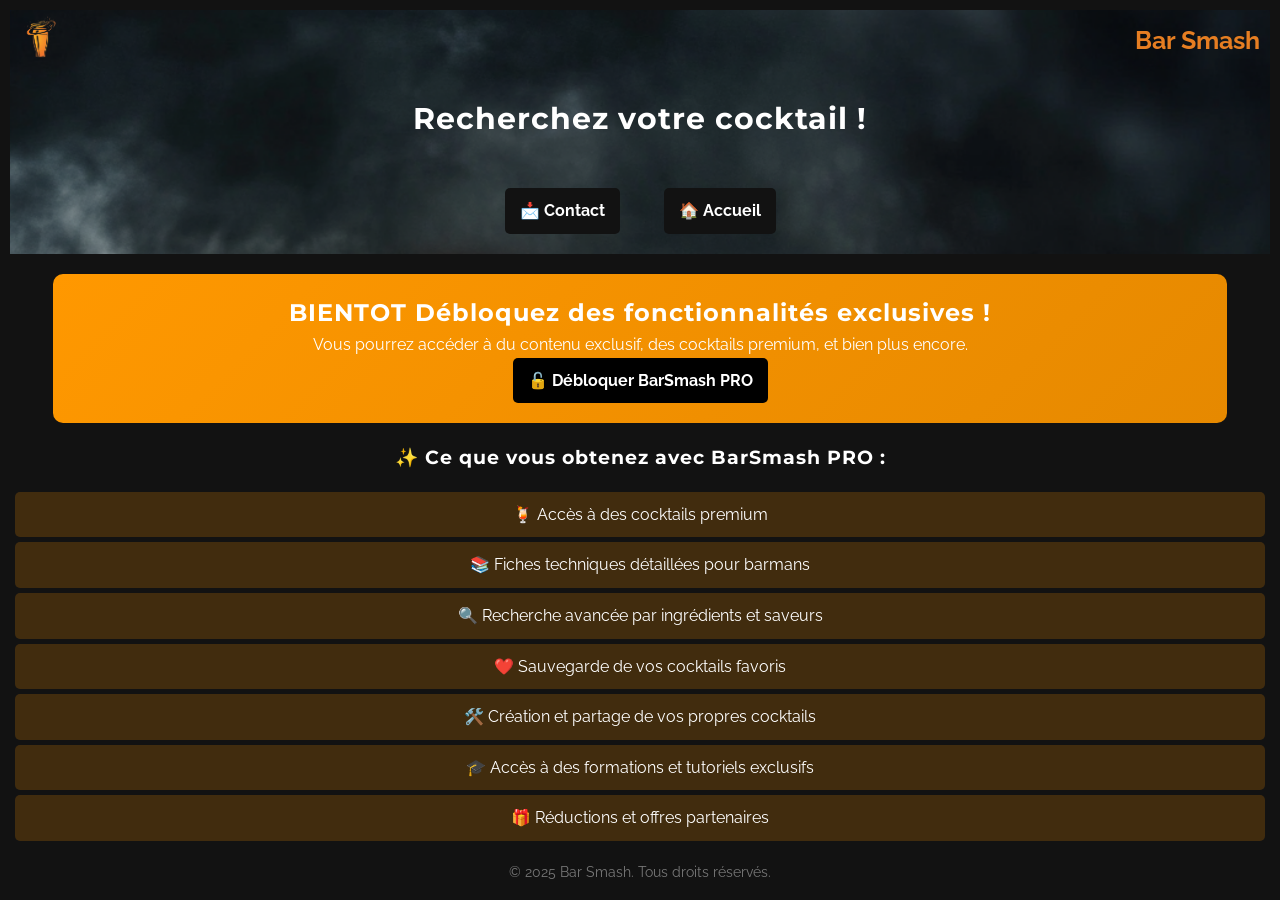
==== barsmashpro.html @ c8744c13 "Initial commit" ====
<!DOCTYPE html>
<html lang="en">
<head>
    <meta charset="UTF-8">
    <meta name="viewport" content="width=device-width, initial-scale=1.0">
    <title>Bar Smash</title>
    <link rel="stylesheet" href="styles.css">
    <script defer src="js/script.js"></script>
</head>
<body>
    <header>
        <div class="logo_image">
            <img src="images/shaker_logo_sansfond.png" alt="logo barsmash">
            <div class="logo">Bar Smash</div>
        </div>
        <h1>Recherchez votre cocktail !</h1>
        <nav>
            <a href="contact.html" class="contact-button">📩 Contact</a>
            <a href="index.html" class="contact-button">🏠 Accueil</a>
        </nav>    
    </header>

    <main>
        <section class="premium-banner">
            <h2>BIENTOT Débloquez des fonctionnalités exclusives !</h2>
            <p>Vous pourrez accéder à du contenu exclusif, des cocktails premium, et bien plus encore.</p>
            <a href="paiement.html" class="premium-button">🔓 Débloquer BarSmash PRO</a>
        </section>

        <section class="premium-benefits">
            <h3>✨ Ce que vous obtenez avec BarSmash PRO :</h3>
            <ul>
                <li>🍹 Accès à des cocktails premium</li>
                <li>📚 Fiches techniques détaillées pour barmans</li>
                <li>🔍 Recherche avancée par ingrédients et saveurs</li>
                <li>❤️ Sauvegarde de vos cocktails favoris</li>
                <li>🛠️ Création et partage de vos propres cocktails</li>
                <li>🎓 Accès à des formations et tutoriels exclusifs</li>
                <li>🎁 Réductions et offres partenaires</li>
            </ul>
        </section>
    </main>

    <footer>
        <p>© 2025 Bar Smash. Tous droits réservés.</p>
    </footer>
</body>
---- styles.css ----
/* Importation des polices Google Fonts */
@import url('https://fonts.googleapis.com/css2?family=Montserrat:wght@400;700&family=Raleway:wght@300;400;600&display=swap');

/* 🔹 Police principale pour les titres et boutons */
h1, h2, h3, button {
    font-family: 'Montserrat', sans-serif; /* Propre, moderne, impactant */
    font-weight: 700;
    letter-spacing: 1px; /* Espacement subtil pour un effet premium */
}

/* 🔹 Police pour le texte général */
body, p {
    font-family: 'Raleway', sans-serif; /* Élégant et léger */
    font-weight: 400;
    line-height: 1.6; /* Meilleure lisibilité */
}

/* 🔹 Ajustement des boutons */
button {
    font-family: 'Raleway', sans-serif; /* Élégant et léger */
    text-transform: uppercase;
    font-size: 16px;
    padding: 10px 15px;
}


/* Reset de base */
body, h1, h2, p, input, button, select, div {
    margin: 0;
    padding: 0;
    box-sizing: border-box;
}

body {
    background-color: #121212;
    /*background-image: url(images/mosaic_bg_opacity.png);*/
    color: white;
    line-height: 1.6;
    padding: 10px;
}

header {
    text-align: center;
    margin-bottom: 20px;
    background-image: url(images/background_image.png) ;
    background-size: 100%;
}

header img{
    width: 60px;
    height: 50%;
    margin-bottom: -20px;
}
.logo_image{
    display: flex;
    justify-content: space-between;
    flex-direction: row;
    justify-self: center;
}
.logo {
    font-size: 25px;
    font-weight: bold;
    color: #e67e22;
    margin: 10px;
}
.contact-button, .barsmashpro-button {
    display: inline-block;
    padding: 10px 15px;
    margin: 20px;
    background-color: #121212;
    color: white;
    border-radius: 5px;
    text-decoration: none;
    font-weight: bold;
    transition: 0.3s;
}
.contact-button:hover, .barsmashpro-button:hover {
    background-color: #e67e22;
    box-shadow: 0 0 20px rgba(255, 152, 0, 0.8);
}

h1 {
    font-size: 30px;
    color: white;
    margin: 25px;
}

.search-bar {
    display: flex;
    justify-content: center;
    margin-bottom: 20px;
}

#search-cocktail {
    width: 70%;
    padding: 10px;
    font-size: 16px;
    border: 1px solid #ccc;
    border-radius: 5px;
}

#search-button {
    padding: 10px 20px;
    font-size: 16px;
    border: none;
    background-color: #121212;
    color: white;
    border-radius: 5px;
    cursor: pointer;
    margin-left: 10px;
}

#search-button:hover {
    background-color: #d35400;
    box-shadow: 0 0 20px rgba(255, 152, 0, 0.8);
}

.filters {
    display: flex;
    flex-direction: column;
    gap: 20px;
    margin-bottom: 20px;
}

.dropdown_1{
    display: flex;
    flex-direction: row;
    width: 100%;
    background-color: #e67e22;
    border-radius: 15px;
    margin: 2.5px;
    padding: 20px;
}
#alcohol-type{
    margin: 0 15px 0 15px;
    padding: 5px 10px 5px 10px;
}
.dropdown {
    width: 100%;
    background-color: #e67e22;
    border-radius: 15px;
    margin: 2.5px;
    padding: 20px;
}

label {
    display: block;
    margin-bottom: 5px;
    font-weight: bold;
}

.multi-select {
    display: flex;
    flex-wrap: wrap;
    gap: 10px;
}

.multi-select .option {
    padding: 10px;
    margin: 5px;
    background-color: #121212;
    border: 2px solid #121212;
    border-radius: 5px;
    text-align: center;
    cursor: pointer;
    user-select: none; /* Désactive la sélection de texte */
    transition: background-color 0.3s, color 0.3s;
}

.multi-select .option:hover {
    background-color: white;
    color: #121212;
    box-shadow: 0 0 10px #121212(255, 255, 255, 0.8);
}

.multi-select .option.selected {
    background-color: #27ae60;
    color: white;
    border-color: #1e8449;
}

/* 🔹 Conteneur des boutons */
.search-box {
    display: flex;
    flex-wrap: wrap; /* Permet le retour à la ligne si l'écran est trop petit */
    justify-content: center; /* Centre les boutons */
    gap: 10px; /* Espacement entre les boutons */
    margin-bottom: 20px; /* Espace avec le résultat */
}

/* 🔹 Style des boutons */
.search-box button {
    padding: 10px 15px;
    font-size: 1rem;
    border: none;
    background-color: #ff9800;
    color: white;
    border-radius: 5px;
    cursor: pointer;
    transition: 0.3s;
}

.search-box button:hover {
    background-color: white;
    box-shadow: 0 0 10px white (255, 152, 0, 0.8);
    color: black;
}

/* 🔹 Assurer que le résultat s'affiche en dessous */
/* 🔹 Style de la fenêtre du cocktail surprise */
#random-result {
    border-radius: 10px;
    text-align: center;
    width: 100%;
    max-width: 400px;
    margin: 10px; /* Centrer l'affichage */
    box-shadow: 0px 4px 8px rgba(0, 0, 0, 0.2); /* Ombre légère */
}

/* 🔹 Style des titres et textes à l'intérieur */
#random-result h3 {
    font-size: 1.8rem;
    font-weight: bold;
    margin-bottom: 10px;
}

#random-result p {
    font-size: 1rem;
    margin: 5px 0;
}


.find-cocktails {
    display: block;
    margin: 10px;
    padding: 10px 20px;
    font-size: 18px;
    background-color: #27ae60;
    color: white;
    border: none;
    border-radius: 5px;
    cursor: pointer;
    text-align: center;
}

.find-cocktails:hover {
    background-color: #27ae60;
}

/* Style du bouton Cocktail Surprise */
.random-cocktail {
    display: block;
    margin: 10px;
    padding: 10px 20px;
    font-size: 18px;
    background-color: #3498db; /* Bleu clair pour contraster */
    color: white;
    border: none;
    border-radius: 5px;
    cursor: pointer;
    text-align: center;
}

.random-cocktail:hover {
    background-color: #27ae60; /* Bleu plus foncé au survol */
}

.results {
    background: #ff9800;
    padding: 20px;
    border-radius: 10px;
    box-shadow: 0 2px 5px rgba(0, 0, 0, 0.1);
}

.prev-next{
    display: flex;
    justify-content: space-between;
}
#prev-page,#next-page{
    display: block;
    margin: 10px;
    padding: 10px 20px;
    font-size: 18px;
    background-color: #3498db; /* Bleu clair pour contraster */
    color: white;
    border: none;
    border-radius: 5px;
    cursor: pointer;
    text-align: center;
}

#cocktail-list {
    display: grid;
    grid-template-columns: repeat(auto-fill, minmax(200px, 1fr));
    gap: 20px;
    margin-top: 10px;
}

footer {
    text-align: center;
    margin-top: 20px;
    font-size: 14px;
    color: #777;
}


/* 🔹 Mise en page de la carte cocktail */
.cocktail-card {
    display: flex;
    flex-direction: column;
    align-items: center;
    text-align: center;
    background: #ff9800;
    color: white;
    border-radius: 12px;
    padding: 15px;
    box-shadow: 0 4px 8px rgba(0, 0, 0, 0.1);
    width: 100%;
}

/* 🔹 Image du cocktail */
.cocktail img {
    width: 50%;
    max-width: 150px;
    height: auto;
    border-radius: 10px;
    object-fit: cover;
}

.cocktail {
    background-color: #121212;

    padding: 16px;
    border-radius: 12px;
}

/* 🔹 Informations du cocktail */
.cocktail-info {
    margin-top: 10px;
}

.cocktail-info h3 {
    font-size: 1.5em;
    color: white;
}

.cocktail-info p {
    font-size: 1em;
    color: white;
    margin: 5px 0;
}

/* 🔹 Responsive Mobile-first */
@media (min-width: 600px) {
    .cocktail-card {
        flex-direction: row;
        text-align: left;
        max-width: 600px;
    }

    .cocktail-img {
        width: 40%;
        max-width: 250px;
        height: auto;
        margin-right: 15px;
    }
}


/*--CONTACT PAGE--*/
/* 🔹 Style du formulaire de contact */
.contact-container {
    max-width: 500px;
    margin: 20px auto;
    padding: 20px;
    background-color: #fff;
    border-radius: 10px;
    box-shadow: 0 4px 8px rgba(0, 0, 0, 0.1);
    text-align: center;
}

.contact-container h1 {
    color: #ff9800;
}

.contact-container form {
    display: flex;
    flex-direction: column;
    gap: 10px;
}

.contact-container input,
.contact-container textarea {
    width: 100%;
    padding: 10px;
    border: 1px solid #ccc;
    border-radius: 5px;
}

.contact-container button {
    background-color: #ff9800;
    color: black;
    padding: 10px;
    border: none;
    border-radius: 5px;
    cursor: pointer;
}

.contact-container button:hover {
    background-color: #e68900;
}
label{
    color: #121212;
}


/*---BARSMASH PRO---*/
.premium-banner {
    background: linear-gradient(135deg, #ff9800, #e68900);
    color: white;
    text-align: center;
    padding: 20px;
    border-radius: 10px;
    margin: 20px auto;
    max-width: 90%;
}

.premium-button {
    display: inline-block;
    background-color: black;
    color: white;
    padding: 10px 15px;
    border-radius: 5px;
    text-decoration: none;
    font-weight: bold;
    transition: 0.3s;
}

.premium-button:hover {
    background-color: #333;
}

.premium-benefits {
    text-align: center;
    margin-top: 20px;
}

.premium-benefits ul {
    list-style: none;
    padding: 0;
}

.premium-benefits li {
    background-color: rgba(255, 152, 0, 0.2);
    color: white;
    padding: 10px;
    margin: 5px;
    border-radius: 5px;
}
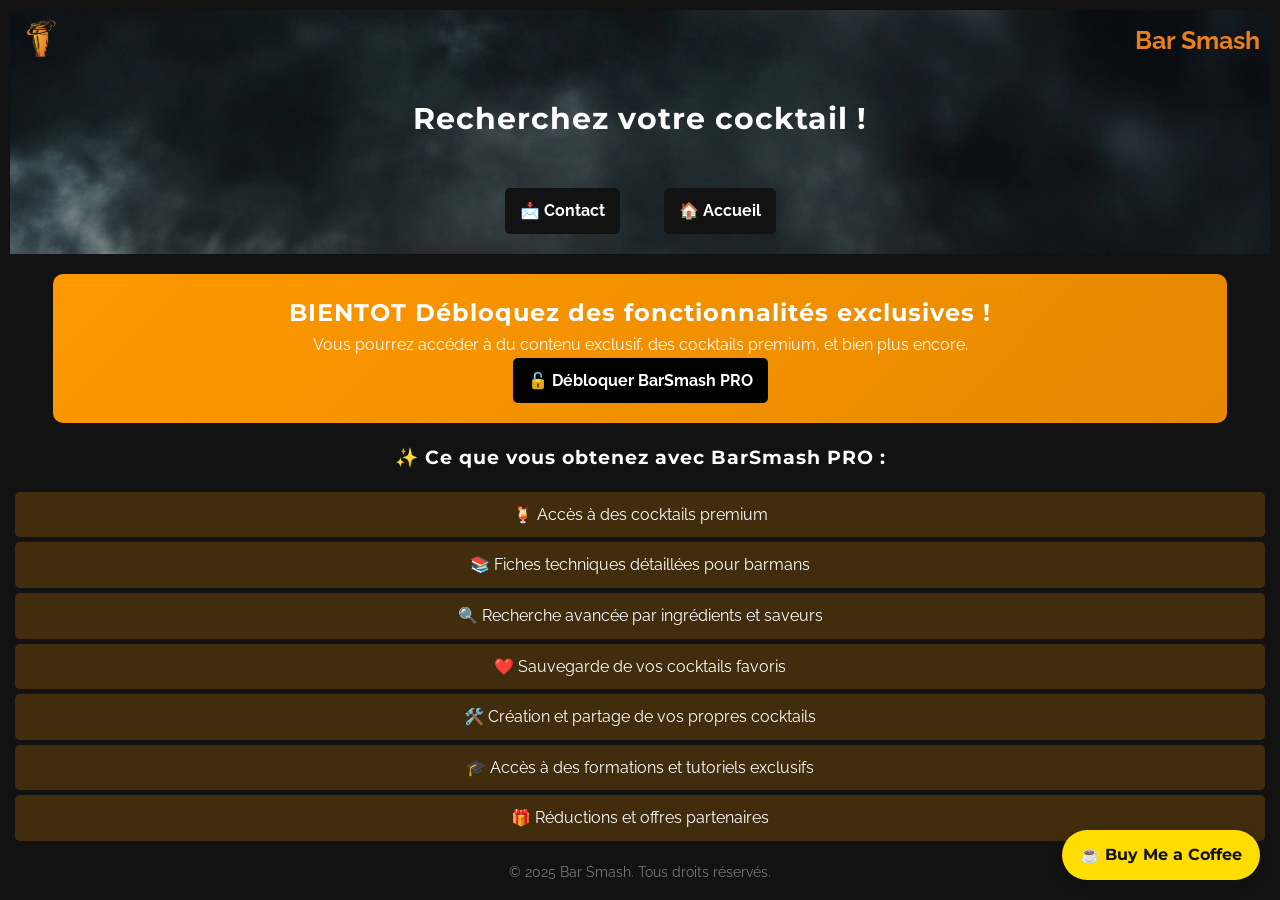
==== commit b12d6e5c: "Ajout du bouton Proposer une recette + fenêtre modale d’accueil" ====
--- a/barsmashpro.html
+++ b/barsmashpro.html
@@ -8,6 +8,12 @@
     <script defer src="js/script.js"></script>
 </head>
 <body>
+    <a href="https://buymeacoffee.com/richardmuhvic" 
+        target="_blank" 
+        class="bmc-float" 
+        aria-label="Support BarSmash on Buy Me a Coffee">
+        ☕ Buy Me a Coffee
+    </a>
     <header>
         <div class="logo_image">
             <img src="images/shaker_logo_sansfond.png" alt="logo barsmash">
--- a/styles.css
+++ b/styles.css
@@ -7,6 +7,119 @@
     font-weight: 700;
     letter-spacing: 1px; /* Espacement subtil pour un effet premium */
 }
+
+
+/* BUY ME A COFFEE */
+.bmc-float {
+    position: fixed;
+    bottom: 20px;
+    right: 20px;
+    background-color: #ffdd00;
+    color: #111;
+    font-weight: bold;
+    font-family: 'Montserrat', sans-serif;
+    padding: 12px 18px;
+    border-radius: 999px;
+    box-shadow: 0 5px 15px rgba(0,0,0,0.2);
+    text-decoration: none;
+    transition: transform 0.2s, box-shadow 0.2s;
+    z-index: 1000;
+}
+.bmc-float:hover {
+    transform: scale(1.05);
+    box-shadow: 0 8px 20px rgba(0,0,0,0.3);
+}
+/* Bouton flottant */
+.btn-floating-suggest {
+  position: fixed;
+  bottom: 20px;
+  right: 20px;
+  background-color: #ffcc00;
+  color: #111;
+  font-weight: bold;
+  font-family: 'Montserrat', sans-serif;
+  padding: 12px 20px;
+  border-radius: 50px;
+  border: none;
+  box-shadow: 0 5px 15px rgba(0,0,0,0.2);
+  cursor: pointer;
+  z-index: 1000;
+  transition: transform 0.2s;
+}
+.btn-floating-suggest:hover {
+  transform: scale(1.05);
+}
+
+/* ecran d'accueil superposé */
+.welcome-overlay {
+  position: fixed;
+  top: 0; left: 0;
+  width: 100%;
+  height: 100%;
+  background: rgba(0, 0, 0, 0.85);
+  z-index: 9999;
+  display: flex;
+  align-items: center;
+  justify-content: center;
+}
+
+.welcome-content {
+  position: relative;
+  max-width: 90%;
+  max-height: 90%;
+  flex-direction: column; /* Aligne verticalement */
+  justify-content: center;
+  align-items: center;
+  text-align: center;
+}
+
+.close-welcome {
+  position: absolute;
+  top: -50px;
+  right: -50px;
+  font-size: 20px;
+  background: #ffcc00;
+  color: #111;
+  border: none;
+  border-radius: 50%;
+  width: 30px;
+  height: 30px;
+  cursor: pointer;
+  font-weight: bold;
+  box-shadow: 0 4px 10px rgba(0,0,0,0.3);
+}
+.btn-typeform{
+    display: flex;
+    flex-direction: column;
+    align-items: center;
+    padding: 50px;
+}
+.btn-typeform p{
+    display: block;
+    margin-bottom: 50px;
+    font-family: 'Montserrat', sans-serif;
+    font-size: 2em;
+    font-weight: bold;
+    color: #fdf5dc;
+}
+.btn-proposer-recette {
+  display: block;
+  background-color: #ffcc00;
+  color: #111;
+  font-weight: bold;
+  padding: 12px 20px;
+  border-radius: 50px;
+  font-family: 'Montserrat', sans-serif;
+  text-decoration: none;
+  box-shadow: 0 4px 10px rgba(0,0,0,0.2);
+  transition: transform 0.2s ease;
+  width: 250px;
+}
+.btn-proposer-recette:hover {
+  transform: scale(1.05);
+  background-color: #ffc400;
+}
+
 
 /* 🔹 Police pour le texte général */
 body, p {
@@ -79,6 +192,11 @@
     box-shadow: 0 0 20px rgba(255, 152, 0, 0.8);
 }
 
+.header-title{
+    display: flex;
+    flex-direction: column;
+    align-items: center;
+}
 h1 {
     font-size: 30px;
     color: white;
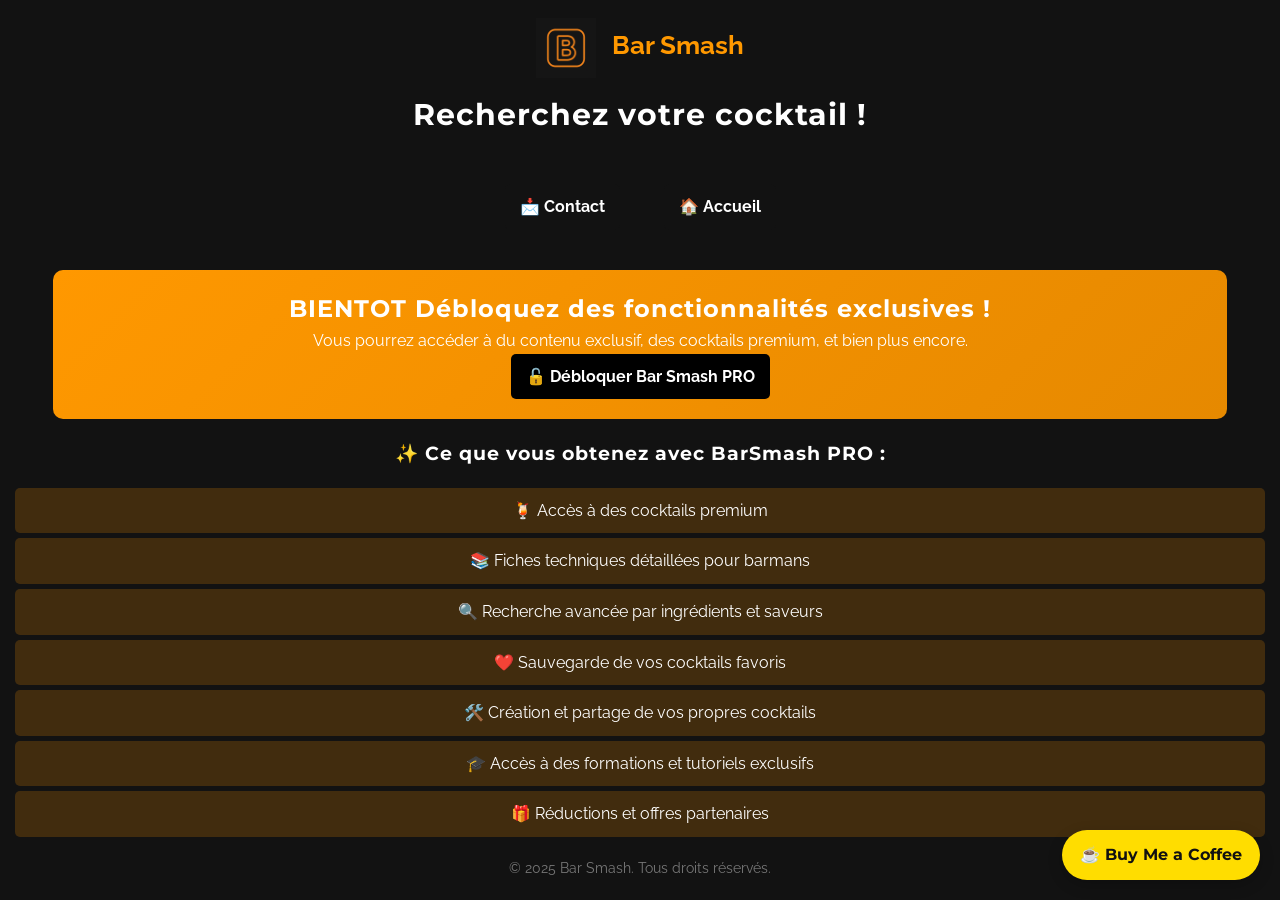
==== commit b7c45007: "mise a jour, lol j'en a ifait des choses!" ====
--- a/barsmashpro.html
+++ b/barsmashpro.html
@@ -4,9 +4,23 @@
     <meta charset="UTF-8">
     <meta name="viewport" content="width=device-width, initial-scale=1.0">
     <title>Bar Smash</title>
-    <link rel="stylesheet" href="styles.css">
+    <link rel="stylesheet" href="css/styles.css">
+    <link rel="icon" href="assets/images/barsmash_favicon.png" type="assets/images/png">
     <script defer src="js/script.js"></script>
+    <link rel="manifest" href="manifest.webmanifest">
+
 </head>
+
+<!-- Google tag (gtag.js) -->
+<script async src="https://www.googletagmanager.com/gtag/js?id=G-YM68B9SPXW"></script>
+<script>
+  window.dataLayer = window.dataLayer || [];
+  function gtag(){dataLayer.push(arguments);}
+  gtag('js', new Date());
+
+  gtag('config', 'G-YM68B9SPXW');
+</script>
+
 <body>
     <a href="https://buymeacoffee.com/richardmuhvic" 
         target="_blank" 
@@ -16,7 +30,7 @@
     </a>
     <header>
         <div class="logo_image">
-            <img src="images/shaker_logo_sansfond.png" alt="logo barsmash">
+            <img src="assets/images/logo_barsmash.png" alt="logo barsmash">
             <div class="logo">Bar Smash</div>
         </div>
         <h1>Recherchez votre cocktail !</h1>
@@ -30,7 +44,7 @@
         <section class="premium-banner">
             <h2>BIENTOT Débloquez des fonctionnalités exclusives !</h2>
             <p>Vous pourrez accéder à du contenu exclusif, des cocktails premium, et bien plus encore.</p>
-            <a href="paiement.html" class="premium-button">🔓 Débloquer BarSmash PRO</a>
+            <a href="paiement.html" class="premium-button">🔓 Débloquer Bar Smash PRO</a>
         </section>
 
         <section class="premium-benefits">
--- a/css/styles.css
+++ b/css/styles.css
@@ -0,0 +1,656 @@
+/* Importation des polices Google Fonts */
+@import url('https://fonts.googleapis.com/css2?family=Montserrat:wght@400;700&family=Raleway:wght@300;400;600&display=swap');
+
+/* 🔹 Police principale pour les titres et boutons */
+h1, h2, h3, button {
+    font-family: 'Montserrat', sans-serif; /* Propre, moderne, impactant */
+    font-weight: 700;
+    letter-spacing: 1px; /* Espacement subtil pour un effet premium */
+}
+
+
+/* BUY ME A COFFEE */
+.bmc-float {
+    position: fixed;
+    bottom: 20px;
+    right: 20px;
+    background-color: #ffdd00;
+    color: #111;
+    font-weight: bold;
+    font-family: 'Montserrat', sans-serif;
+    padding: 12px 18px;
+    border-radius: 999px;
+    box-shadow: 0 5px 15px rgba(0,0,0,0.2);
+    text-decoration: none;
+    transition: transform 0.2s, box-shadow 0.2s;
+    z-index: 1000;
+}
+.bmc-float:hover {
+    transform: scale(1.05);
+    box-shadow: 0 8px 20px rgba(0,0,0,0.3);
+}
+.bmc-popup{
+    background-color: #ffdd00;
+    color: #111;
+    font-weight: bold;
+    font-family: 'Montserrat', sans-serif;
+    padding: 12px 18px;
+    border-radius: 999px;
+    box-shadow: 0 5px 15px rgba(0,0,0,0.2);
+    text-decoration: none;
+    transition: transform 0.2s, box-shadow 0.2s;
+    z-index: 1000;
+}
+.bmc-popup:hover {
+    transform: scale(1.05);
+    box-shadow: 0 8px 20px rgba(0,0,0,0.3);
+}
+
+/* Bouton flottant */
+.btn-floating-suggest {
+  position: fixed;
+  bottom: 20px;
+  right: 20px;
+  background-color: #ffcc00;
+  color: #111;
+  font-weight: bold;
+  font-family: 'Montserrat', sans-serif;
+  padding: 12px 20px;
+  border-radius: 50px;
+  border: none;
+  box-shadow: 0 5px 15px rgba(0,0,0,0.2);
+  cursor: pointer;
+  z-index: 1000;
+  transition: transform 0.2s;
+}
+.btn-floating-suggest:hover {
+  transform: scale(1.05);
+}
+
+/* ecran d'accueil superposé */
+.welcome-overlay {
+  position: fixed;
+  top: 0; left: 0;
+  width: 100%;
+  height: 100%;
+  background: rgba(0, 0, 0, 0.85);
+  z-index: 9999;
+  display: flex;
+  align-items: center;
+  justify-content: center;
+}
+
+.welcome-content {
+  position: relative;
+  max-width: 90%;
+  max-height: 90%;
+  flex-direction: column; /* Aligne verticalement */
+  justify-content: center;
+  align-items: center;
+  text-align: center;
+}
+
+.close-welcome {
+  position: absolute;
+  top: -50px;
+  right: -50px;
+  font-size: 20px;
+  background: #ffcc00;
+  color: #111;
+  border: none;
+  border-radius: 50%;
+  width: 30px;
+  height: 30px;
+  cursor: pointer;
+  font-weight: bold;
+  box-shadow: 0 4px 10px rgba(0,0,0,0.3);
+}
+.btn-typeform{
+    display: flex;
+    flex-direction: column;
+    align-items: center;
+    padding: 50px;
+}
+.btn-typeform p{
+    display: block;
+    margin-bottom: 50px;
+    font-family: 'Montserrat', sans-serif;
+    font-size: 2em;
+    font-weight: bold;
+    color: #fdf5dc;
+}
+.btn-proposer-recette {
+  display: block;
+  background-color: #ffcc00;
+  color: #111;
+  font-weight: bold;
+  padding: 12px 20px;
+  border-radius: 50px;
+  font-family: 'Montserrat', sans-serif;
+  text-decoration: none;
+  box-shadow: 0 4px 10px rgba(0,0,0,0.2);
+  transition: transform 0.2s ease;
+  width: 250px;
+}
+.btn-proposer-recette:hover {
+  transform: scale(1.05);
+  background-color: #ffc400;
+}
+
+
+/* 🔹 Police pour le texte général */
+body, p {
+    font-family: 'Raleway', sans-serif; /* Élégant et léger */
+    font-weight: 400;
+    line-height: 1.6; /* Meilleure lisibilité */
+}
+
+/* 🔹 Ajustement des boutons */
+button {
+    font-family: 'Raleway', sans-serif; /* Élégant et léger */
+    font-size: 16px;
+    padding: 10px 15px;
+}
+
+
+/* Reset de base */
+body, h1, h2, p, input, button, select, div {
+    margin: 0;
+    padding: 0;
+    box-sizing: border-box;
+}
+
+body {
+    background-color: #121212;
+    color: white;
+    line-height: 1.6;
+    padding: 10px;
+}
+
+header {
+    text-align: center;
+    background-size: 100%;
+}
+
+header img{
+    width: 60px;
+    height: 50%;
+    margin-bottom: -20px;
+}
+.logo_image{
+    display: flex;
+    align-items: center;
+    gap: 16px;
+    justify-content: center;
+    margin-bottom: 10px;
+}
+.logo {
+    padding-top: 15px;
+    font-size: 1.6rem;
+    color: #ff9800;
+    font-weight: 700;
+}
+.contact-button, .barsmashpro-button {
+    display: inline-block;
+    padding: 10px 15px;
+    margin: 20px;
+    background-color: #121212;
+    color: white;
+    border-radius: 5px;
+    text-decoration: none;
+    font-weight: bold;
+    transition: 0.3s;
+}
+.contact-button:hover, .barsmashpro-button:hover {
+    background-color: #e67e22;
+    box-shadow: 0 0 20px rgba(255, 152, 0, 0.8);
+}
+
+.header-title{
+    display: flex;
+    flex-direction: column;
+    align-items: center;
+}
+h1 {
+    font-size: 30px;
+    color: white;
+    margin: 25px;
+}
+
+.search-bar {
+    display: flex;
+    justify-content: center;
+    align-items: center;
+    padding: 30px 20px 20px 20px;
+    position: relative;
+    max-width: 600px;
+    margin: auto;
+}
+
+#search-cocktail {
+    width: 100%;
+    padding: 14px 14px 14px 40px;
+    border-radius: 999px;
+    border: none;
+    font-size: 1rem;
+    background-color: #1c1c1c;
+    color: white;
+    outline: none;
+    box-shadow: inset 0 0 0 2px #333;
+}
+
+#search-button {
+    padding: 10px 20px;
+    font-size: 16px;
+    border: none;
+    background-color: #121212;
+    color: white;
+    border-radius: 5px;
+    cursor: pointer;
+    margin-left: 10px;
+}
+
+#search-button:hover {
+    background-color: #d35400;
+    box-shadow: 0 0 20px rgba(255, 152, 0, 0.8);
+}
+
+.filters {
+    display: flex;
+    flex-direction: column;
+    gap: 20px;
+    margin-bottom: 20px;
+}
+
+.dropdown_1{
+    display: flex;
+    flex-direction: row;
+    width: 100%;
+    border-radius: 15px;
+    margin: 2.5px;
+}
+#alcohol-type{
+    background-color: #fdf5dc;
+    color: #111;
+    font-weight: bold;
+    border: none;
+    border-radius: 999px;
+    padding: 8px 14px;
+    font-family: 'Montserrat', sans-serif;
+    font-size: 0.8rem;
+    transition: transform 0.2s ease;
+    cursor: pointer;
+    box-shadow: 0 4px 8px rgba(0,0,0,0.2);
+    margin: 5px;
+}
+
+.dropdown {
+    width: 100%;
+    border-radius: 15px;
+    margin: 2.5px;
+}
+
+label {
+    font-size: 1.2rem;
+  color: #ff9800;
+  font-weight: 600;
+  margin-bottom: 10px;
+  display: block;
+}
+
+.multi-select {
+    display: flex;
+    flex-wrap: wrap;
+    gap: 10px;
+
+}
+
+.multi-select .option {
+    padding: 10px;
+    margin: 5px;
+    color: #fdf5dc;
+    font-weight: 600;
+    font-size: 0.9rem;
+    border: 2px solid #ff9800;
+    white-space: nowrap;
+    border-radius: 999px;
+    text-align: center;
+    cursor: pointer;
+    user-select: none; /* Désactive la sélection de texte */
+    transition: background-color 0.3s, color 0.3s;
+}
+
+.multi-select .option:hover {
+    background-color: white;
+    color: #121212;
+    box-shadow: 0 0 10px #121212(255, 255, 255, 0.8);
+}
+
+.multi-select .option.selected {
+    background-color: #27ae60;
+    color: white;
+    border-color: #1e8449;
+}
+
+/* 🔹 Conteneur des boutons */
+.search-box {
+    display: flex;
+    flex-wrap: wrap; /* Permet le retour à la ligne si l'écran est trop petit */
+    justify-content: center; /* Centre les boutons */
+    gap: 10px; /* Espacement entre les boutons */
+    margin-bottom: 20px; /* Espace avec le résultat */
+}
+
+/* 🔹 Style des boutons */
+.search-box button {
+    background-color: #fdf5dc;
+    color: #111;
+    font-weight: bold;
+    border: none;
+    border-radius: 999px;
+    padding: 8px 14px;
+    font-family: 'Montserrat', sans-serif;
+    font-size: 0.8rem;
+    transition: transform 0.2s ease;
+    cursor: pointer;
+    box-shadow: 0 4px 8px rgba(0,0,0,0.2);
+    margin: 5px;
+}
+
+.search-box button:hover {
+    box-shadow: 0 0 10px white (255, 152, 0, 0.8);
+    transform: scale(1.05);
+    background-color: #ffffff;
+}
+
+/* 🔹 Assurer que le résultat s'affiche en dessous */
+/* 🔹 Style de la fenêtre du cocktail surprise */
+#random-result {
+    border-radius: 10px;
+    text-align: center;
+    width: 100%;
+    max-width: 400px;
+    margin: 10px; /* Centrer l'affichage */
+    box-shadow: 0px 4px 8px rgba(0, 0, 0, 0.2); /* Ombre légère */
+}
+
+/* 🔹 Style des titres et textes à l'intérieur */
+#random-result h3 {
+    font-size: 1.8rem;
+    font-weight: bold;
+    margin-bottom: 10px;
+}
+
+#random-result p {
+    font-size: 1rem;
+    margin: 5px 0;
+}
+
+
+.find-cocktails {
+    display: block;
+    margin: 10px;
+    padding: 10px 20px;
+    font-size: 18px;
+    background-color: #27ae60;
+    color: white;
+    border: none;
+    border-radius: 5px;
+    cursor: pointer;
+    text-align: center;
+}
+
+.find-cocktails:hover {
+    background-color: #27ae60;
+}
+
+/* Style du bouton Cocktail Surprise */
+.random-cocktail {
+    display: block;
+    margin: 10px;
+    padding: 10px 20px;
+    font-size: 18px;
+    background-color: #3498db; /* Bleu clair pour contraster */
+    color: white;
+    border: none;
+    border-radius: 5px;
+    cursor: pointer;
+    text-align: center;
+}
+
+.random-cocktail:hover {
+    background-color: #27ae60; /* Bleu plus foncé au survol */
+}
+
+.results {
+    padding: 20px;
+    border-radius: 10px;
+    box-shadow: 0 2px 5px rgba(0, 0, 0, 0.1);
+}
+
+.prev-next{
+    display: flex;
+    justify-content: space-around;
+}
+#prev-page,#next-page{
+    color: #111;
+    font-weight: bold;
+    border: none;
+    border-radius: 999px;
+    padding: 8px 14px;
+    font-family: 'Montserrat', sans-serif;
+    font-size: 0.8rem;
+    transition: transform 0.2s ease;
+    cursor: pointer;
+    box-shadow: 0 4px 8px rgba(0,0,0,0.2);
+    margin: 5px;
+}
+
+#cocktail-list {
+    display: grid;
+    grid-template-columns: repeat(auto-fill, minmax(200px, 1fr));
+    gap: 20px;
+    margin-top: 10px;
+}
+
+footer {
+    text-align: center;
+    margin-top: 20px;
+    font-size: 14px;
+    color: #777;
+}
+
+
+/* 🔹 Mise en page de la carte cocktail */
+.cocktail-card {
+    display: flex;
+    flex-direction: column;
+    align-items: center;
+    text-align: center;
+    background: #ff9800;
+    color: white;
+    border-radius: 12px;
+    padding: 15px;
+    box-shadow: 0 4px 8px rgba(0, 0, 0, 0.1);
+    width: 100%;
+}
+
+/* 🔹 Image du cocktail */
+.cocktail img {
+    width: 50%;
+    max-width: 150px;
+    height: auto;
+    border-radius: 10px;
+    object-fit: cover;
+}
+
+.cocktail {
+    background-color: #121212;
+
+    padding: 16px;
+    border-radius: 12px;
+}
+
+/* 🔹 Informations du cocktail */
+.cocktail-info {
+    margin-top: 10px;
+}
+
+.cocktail-info h3 {
+    font-size: 1.5em;
+    color: white;
+}
+
+.cocktail-info p {
+    font-size: 1em;
+    color: white;
+    margin: 5px 0;
+}
+
+/* 🔹 Responsive Mobile-first */
+@media (min-width: 600px) {
+    .cocktail-card {
+        flex-direction: row;
+        text-align: left;
+        max-width: 600px;
+    }
+
+    .cocktail-img {
+        width: 40%;
+        max-width: 250px;
+        height: auto;
+        margin-right: 15px;
+    }
+}
+
+
+/*--CONTACT PAGE--*/
+/* 🔹 Style du formulaire de contact */
+.contact-container {
+    max-width: 500px;
+    margin: 20px auto;
+    background-color: #121212;
+    border-radius: 10px;
+    box-shadow: 0 4px 8px rgba(0, 0, 0, 0.1);
+    text-align: center;
+}
+
+.contact-container h1 {
+    color: #ff9800;
+}
+
+.contact-container form {
+    display: flex;
+    flex-direction: column;
+    gap: 10px;
+}
+
+.contact-container input,
+.contact-container textarea {
+    width: 100%;
+    padding: 10px;
+    border: 1px solid #ccc;
+    border-radius: 5px;
+}
+
+.contact-container button {
+    background-color: #ff9800;
+    color: black;
+    padding: 10px;
+    border: none;
+    border-radius: 5px;
+    cursor: pointer;
+}
+
+.contact-container button:hover {
+    background-color: #e68900;
+}
+
+
+/*---BARSMASH PRO---*/
+.premium-banner {
+    background: linear-gradient(135deg, #ff9800, #e68900);
+    color: white;
+    text-align: center;
+    padding: 20px;
+    border-radius: 10px;
+    margin: 20px auto;
+    max-width: 90%;
+}
+
+.premium-button {
+    display: inline-block;
+    background-color: black;
+    color: white;
+    padding: 10px 15px;
+    border-radius: 5px;
+    text-decoration: none;
+    font-weight: bold;
+    transition: 0.3s;
+}
+
+.premium-button:hover {
+    background-color: #333;
+}
+
+.premium-benefits {
+    text-align: center;
+    margin-top: 20px;
+}
+
+.premium-benefits ul {
+    list-style: none;
+    padding: 0;
+}
+
+.premium-benefits li {
+    background-color: rgba(255, 152, 0, 0.2);
+    color: white;
+    padding: 10px;
+    margin: 5px;
+    border-radius: 5px;
+}
+
+
+/*---Fenêtre MODALE---*/
+/* FENÊTRE MODALE */
+.modal {
+  position: fixed;
+  top: 0;
+  left: 0;
+  width: 100%;
+  height: 100%;
+  background-color: rgba(0, 0, 0, 0.7);
+  display: flex;
+  justify-content: center;
+  align-items: center;
+  z-index: 9999;
+}
+
+.modal-content {
+  background-color: black;
+  padding: 4rem;
+  border-radius: 12px;
+  text-align: center;
+  max-width: 400px;
+  box-shadow: 0 0 15px rgba(0,0,0,0.3);
+}
+
+.modal-content h2 {
+  margin-bottom: 1rem;
+}
+
+.modal-content button {
+  margin-top: 1.5rem;
+  padding: 0.8rem 1.5rem;
+  background-color: #ffcc00;
+  color: white;
+  border: none;
+  border-radius: 8px;
+  cursor: pointer;
+  font-size: 1rem;
+}
+
+.modal-content button:hover {
+  background-color: #ffcc00d3;
+}
